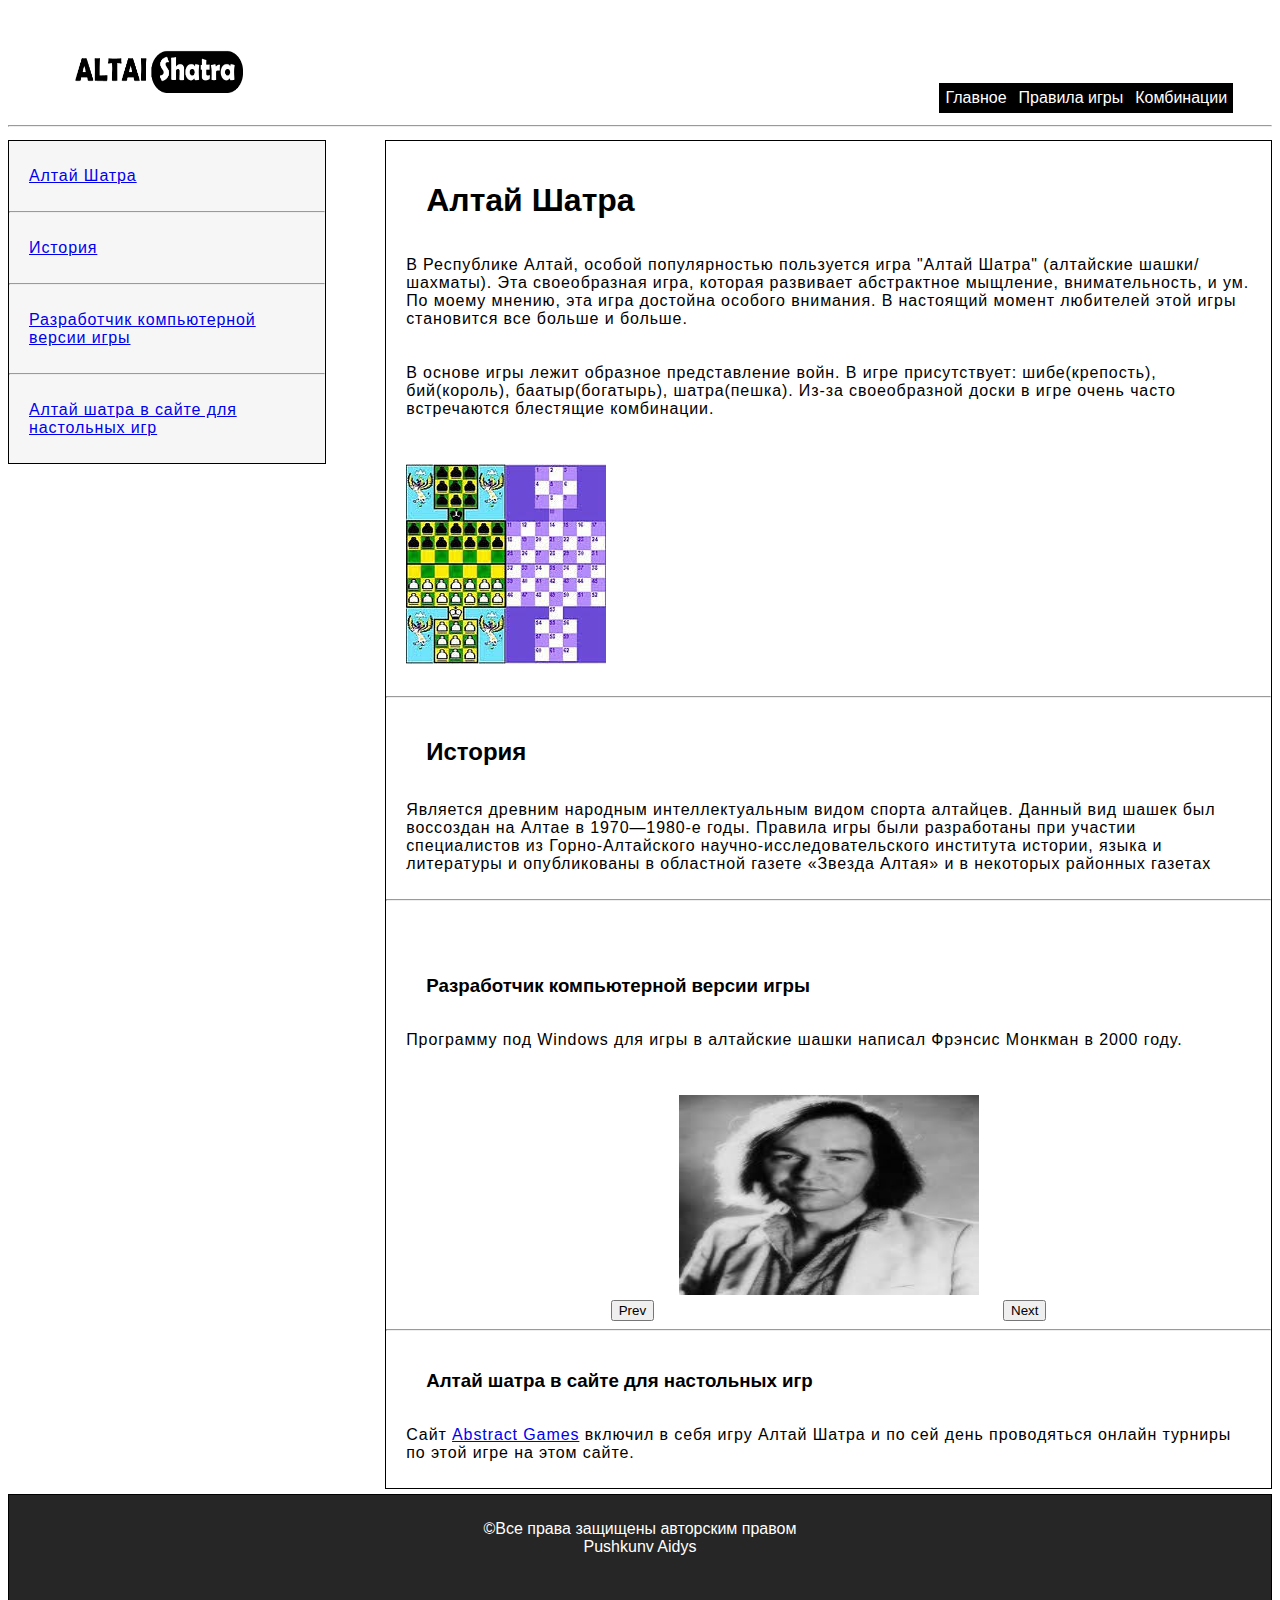
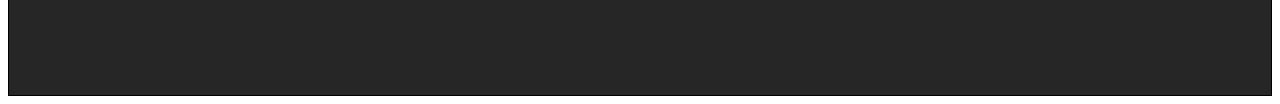
==== index.html @ dd504f7d "Add files via upload" ====
<!DOCTYPE html>
<html lang="ru">
<head>
	<meta charset="utf-8">
	<link rel="shortcut icon" href="altai_shatra.png" type="image/x-icon">
	<link rel="stylesheet" type="text/css" href="style.css">
	<title>Altai Shatra</title>
</head>
<body>
	<header>
	    <div class="header_block">
        	<img class="logo" src="Altai_Shatra-logo.png">
        	<div class="menu">
        		<ul>       
        	     	<li><a href="#">Главное</a></li> 
        			<li><a href="site_page2.html">Правила игры</a></li>	  
        			<li><a href="site_page3.html">Комбинации</a></li>
        		</ul>
        	</div>
        </div>
	
	</header>

	<hr>
		<div class="block">
			<article>
				<p><a href="#AltayShatra">Алтай Шатра</a></p><hr>
				<p><a href="#history">История</a></p><hr>
				<p><a href="#devolop">Разработчик компьютерной версии игры</a></p><hr>
				<p><a href="#site_shatra">Алтай шатра в сайте для настольных игр</a></p>
			</article>
			<main>
				<h1><a  name="AltayShatra">Алтай Шатра</a></h1>
				<p>В Республике Алтай, особой популярностью пользуется игра "Алтай Шатра" (алтайские шашки/шахматы). Эта своеобразная игра, которая развивает абстрактное мыщление, внимательность, и ум. По моему мнению, эта игра достойна особого внимания. В настоящий момент любителей этой игры становится все больше и больше. </p>
				<p>В основе игры лежит образное представление войн. В игре присутствует: шибе(крепость), бий(король), баатыр(богатырь), шатра(пешка). Из-за своеобразной доски в игре очень часто встречаются блестящие комбинации.</p>
				 <img src="shatra_dosk.jpg"><hr>
				<h2><a name="history">История</a></h2>
				<p>Является древним народным интеллектуальным видом спорта алтайцев. Данный вид шашек был воссоздан на Алтае в 1970—1980-е годы. Правила игры были разработаны при участии специалистов из Горно-Алтайского научно-исследовательского института истории, языка и литературы и опубликованы в областной газете «Звезда Алтая» и в некоторых районных газетах <hr></p>
			
		        
				<h3> <a name="devolop">Разработчик компьютерной версии игры</a></h3>
				<p>Программу под Windows для игры в алтайские шашки написал Фрэнсис Монкман в 2000 году.</p>
				
				<div class="slider_site">
				   
				    	<button onclick="prev()">Prev</button>
				  
				        <img id="slider" src="devoloper_shatra_game.jpg" width="300px" height="200px">
				   
				    	<button onclick="next()">Next</button>

				</div>

				<hr>
				<h3><a name="site_shatra">Алтай шатра в сайте для настольных игр</a></h3>
                <p>Сайт <a href="#">Abstract Games</a> включил в себя игру Алтай Шатра и по сей день проводяться онлайн турниры по этой игре на этом сайте. </p>

                <a class="back_to_top" title="Наверх">↑</a>

			</main>
		</div>
	<footer>
		<div class="margin_footer">&copy;Все права защищены авторским правом
		<div class = "footer_link">
			<a href="#">Pushkunv Aidys</a>
		</div></div>
	</footer>
    <script type="text/javascript">
    	let image = ["devoloper_shatra_game.jpg", "image/IMG_2.JPG", "IMG_3.JPG", "IMG_4.JPG"];
        
        let num = 0;

        function next() {
        	let slider = document.getElementById("slider");
        	num++;
        	if (num >= image.length) {
        		num = 0;
        	}
        	slider.src = image[num];
        }

        function prev() {
        	let slider = document.getElementById("slider");
        	num--;
        	if(num < 0) {
        		num = image.length-1;
        	}
        	slider.src = image[num];
        }

    </script>
    <script type="text/javascript" src="function.js"></script>

    
</body>
</html>
---- style.css ----
body {
	font-family: Arial;
}

p {
	padding: 10px 20px;
	letter-spacing: 0.9px;
}

.avtor {
	text-align: right;
	margin-right: 45px;
}

img {
	margin: 20px;
}

h1, h2, h3, 
h4, h5, h6 {
	padding: 20px 40px 5px 40px;
}

/*HEADER*/

header {
	clear: both;
	margin-left: auto;
	margin-left: auto;
	
    background-color: #ffffff;
}

.header_block {
	margin: 5px;
	margin-left: auto;
	margin-right: auto;
	max-width: 1350px;

}

.logo {
	padding-left: 25px; 
	width: 190px;
	height: 65px;	
}

/*menu*/

.menu li {
	display: inline;
	border: 1px solid black;
	padding: 5px;
	background-color: black;
	color: white;	
	float: left;
}

.menu li:hover {
	transition: .3s;
    color: black;
	background-color: white;
} 

li a {
	color: white;
	text-decoration: none;

}

li a:hover {
	color: black;
}

.menu {
	direction: none;
    display: inline-block;
    margin-left: 50%;
 
}

/*ARTICLE*/

article {
	float: left;
	min-height: 40%;
	border: 0.1px solid black;
	margin: 5px 0.1% 5px 0px;
	width: 25%;
	word-wrap: break-word;
	background-color: #f6f6f6;
}

/*MAIN*/

main {
	float: right;

	min-height: 40%;
	width: 70%;
	margin: 5px 0px 5px 0.1%;
	word-wrap: break-word;
	background-color: #ffffff;
	border: 0.1px solid black;

}



/*FOOTER*/

footer {
	background-color: #262626;
	clear: both;
	margin-left: auto;
	margin-left: auto;
	border: 1px solid black;
	text-align: center;
	color: white;
	height: 200px;
}

.footer_link a {
	color: white;
	text-decoration: none;

}

.margin_footer {
	margin-top: 25px;
}

/*block footer and header*/

.block {
	margin-left: auto;
	margin-right: auto;
	max-width: 1350px;
}

/* slider */

.slider_site {
	text-align: center;
}

/* button top */

.back_to_top {
  position: fixed;
  bottom: 80px;
  right: 20px;
  z-index: 9999;
  width: 40px;
  height: 40px;
  text-align: center;
  line-height: 30px;
  background: #f5f5f5;
  color: #444;
  cursor: pointer;
  border-radius: 2px;
  display: none;
}

.back_to_top:hover {
  background: #e9ebec;
}

.back_to_top-show {
  display: block;
}
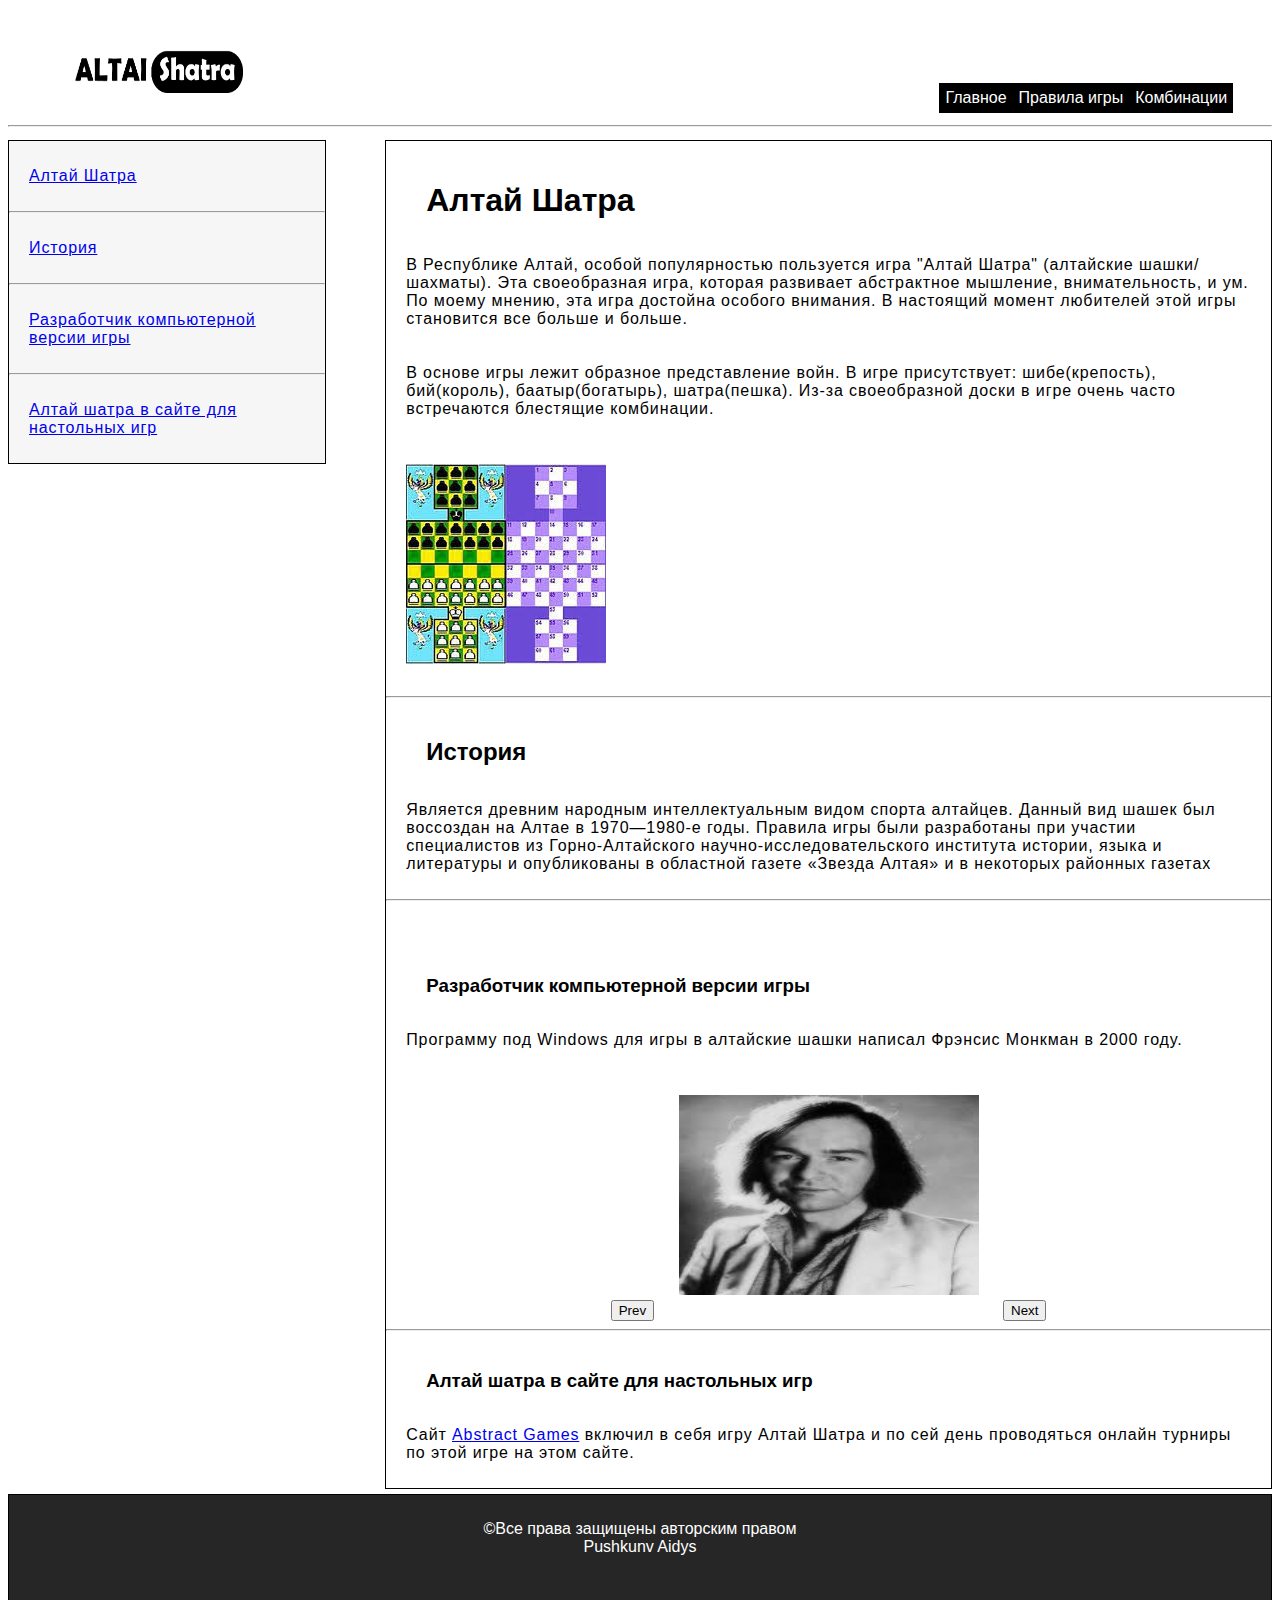
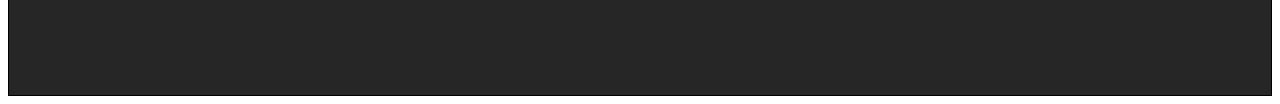
==== commit fda56afd: "Update index.html" ====
--- a/index.html
+++ b/index.html
@@ -1,6 +1,7 @@
 <!DOCTYPE html>
 <html lang="ru">
 <head>
+	<meta name="google-site-verification" content="MPuFhHOMRrKcSnzAOu0g6XSBg_MtwcEYMNCgvB-zesU" />
 	<meta charset="utf-8">
 	<link rel="shortcut icon" href="altai_shatra.png" type="image/x-icon">
 	<link rel="stylesheet" type="text/css" href="style.css">
@@ -31,7 +32,7 @@
 			</article>
 			<main>
 				<h1><a  name="AltayShatra">Алтай Шатра</a></h1>
-				<p>В Республике Алтай, особой популярностью пользуется игра "Алтай Шатра" (алтайские шашки/шахматы). Эта своеобразная игра, которая развивает абстрактное мыщление, внимательность, и ум. По моему мнению, эта игра достойна особого внимания. В настоящий момент любителей этой игры становится все больше и больше. </p>
+				<p>В Республике Алтай, особой популярностью пользуется игра "Алтай Шатра" (алтайские шашки/шахматы). Эта своеобразная игра, которая развивает абстрактное мышление, внимательность, и ум. По моему мнению, эта игра достойна особого внимания. В настоящий момент любителей этой игры становится все больше и больше. </p>
 				<p>В основе игры лежит образное представление войн. В игре присутствует: шибе(крепость), бий(король), баатыр(богатырь), шатра(пешка). Из-за своеобразной доски в игре очень часто встречаются блестящие комбинации.</p>
 				 <img src="shatra_dosk.jpg"><hr>
 				<h2><a name="history">История</a></h2>
@@ -66,7 +67,7 @@
 		</div></div>
 	</footer>
     <script type="text/javascript">
-    	let image = ["devoloper_shatra_game.jpg", "image/IMG_2.JPG", "IMG_3.JPG", "IMG_4.JPG"];
+    	let image = ["devoloper_shatra_game.jpg", "IMG_2.JPG", "IMG_3.JPG", "IMG_4.JPG"];
         
         let num = 0;
 
@@ -93,4 +94,4 @@
 
     
 </body>
-</html>+</html>
